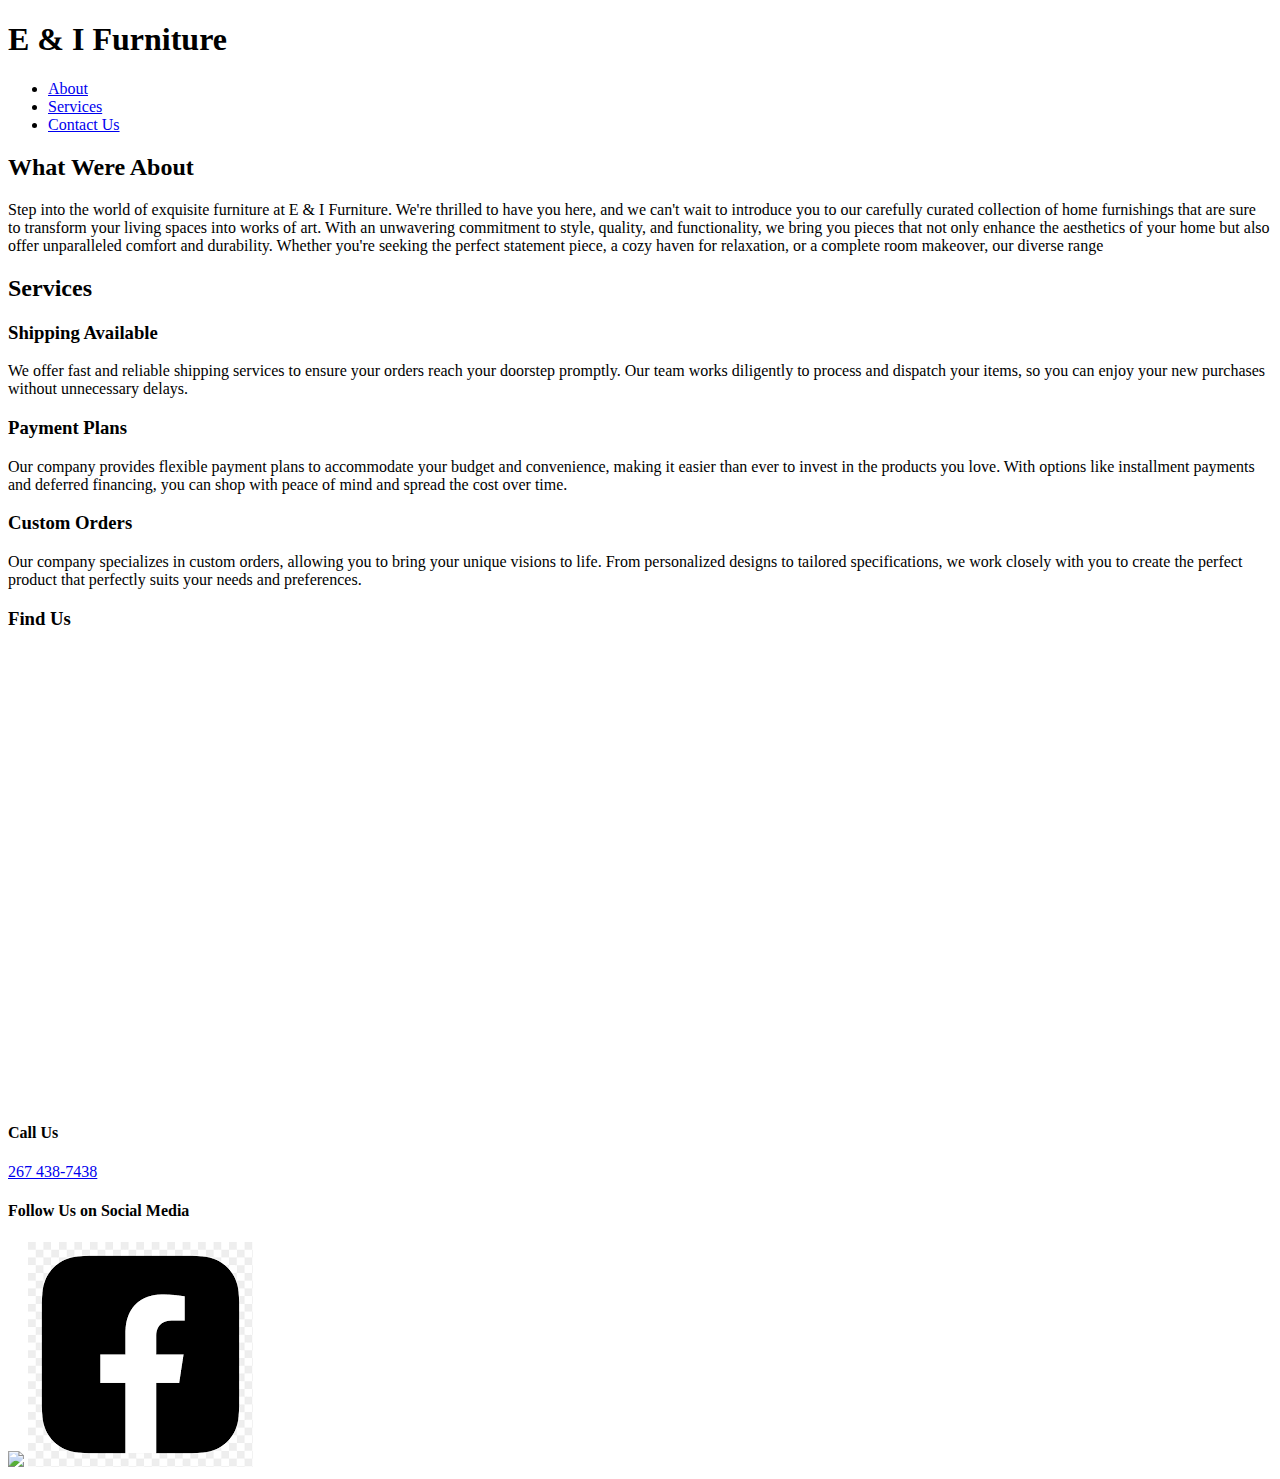
==== E & I Official.html @ 7cccca2b "Add files via upload" ====
<!DOCTYPE html>
<html lang="en">

<head>
   <meta charset="UTF-8">
   <meta name="viewport" content="width=device-width, initial-scale=1.0" />
   <link rel="stylesheet" href="styles.css" />
   <title>E & I Furniture</title>
   <link rel="stylesheet" href="https://fonts.googleapis.com/css?family=Anton%7CBaskervville%7CRaleway&display=swap" />
   <link rel="stylesheet" href="https://use.fontawesome.com/releases/v5.8.2/css/all.css" />
</head>

<body>
   <div id="page-wrapper">
      <header id="header">

         <h1 class="nav-title">E & I Furniture</h1>
         <nav id="nav-bar">
            <ul>
               <li><a class="nav-link" href="#about">About</a></li>
               <li><a class="nav-link" href="#services">Services</a></li>
               <li><a class="nav-link" href="#contact">Contact Us</a></li>
            </ul>
            <div class="underline"></div>
         </nav>
      </header>
      <main>
         <section role="region" aria-labelledby="about">
            <h2 class="about-title" id="about">What Were About</h2>
            <div class="about-capt">
               <p class="about-text">
                  Step into the world of exquisite furniture at E & I Furniture. We're thrilled to have you here, and we can't wait to introduce you to our carefully curated collection of home furnishings that are sure to transform your living spaces into works of art. With an unwavering commitment to style, quality, and functionality, we bring you pieces that not only enhance the aesthetics of your home but also offer unparalleled comfort and durability. Whether you're seeking the perfect statement piece, a cozy haven for relaxation, or a complete room makeover, our diverse range
               </p>
            </div>
         </section>
         <section role="region" aria-labelledby="services">
            <h2 id="services" class="services-title">Services</h2>
            <div class="grid">
               <div class="desc">
                  <h3>Shipping Available</h3>
                  <p>We offer fast and reliable shipping services to ensure your orders reach your doorstep promptly. Our team works diligently to process and dispatch your items, so you can enjoy your new purchases without unnecessary delays.</p>

               </div>
            </div>
            <div class="grid">
               <div class="desc">
                  <h3>Payment Plans</h3>
                  <p>Our company provides flexible payment plans to accommodate your budget and convenience, making it easier than ever to invest in the products you love. With options like installment payments and deferred financing, you can shop with peace of mind and spread the cost over time.</p>

               </div>
            </div>
            <div class="grid">
               <div class="desc">
                  <h3>Custom Orders</h3>
                  <p>Our company specializes in custom orders, allowing you to bring your unique visions to life. From personalized designs to tailored specifications, we work closely with you to create the perfect product that perfectly suits your needs and preferences.</p>

               </div>
            </div>

         </section>
         <div class="media-space">
            <h3 class="about-title">Find Us</h3>
            <section id="map-space">
               <iframe class="map" id="map" src="https://www.google.com/maps/embed?pb=!1m18!1m12!1m3!1d3052.7435828412454!2d-75.1714985!3d40.0811314!2m3!1f0!2f0!3f0!3m2!1i1024!2i768!4f13.1!3m3!1m2!1s0x89c6ba1dfa18c8f7%3A0x83dce502d1e5c01f!2s1626%20Wadsworth%20Ave%2C%20Philadelphia%2C%20PA%2019150!5e0!3m2!1sen!2sus!4v1697639814321!5m2!1sen!2sus" width="600" height="450" style="border:0;" allowfullscreen="" loading="lazy" referrerpolicy="no-referrer-when-downgrade"></iframe>
            </section>
         </div>
         <div class="contact-list">
            <h4>Call Us</h4>
            <p><a href="tel:267 438-7438">267 438-7438</a></p>
            <div class="socials">
               <h4 id="contact">Follow Us on Social Media</h4>
               <a> <img src="https://encrypted-tbn0.gstatic.com/images?q=tbn:ANd9GcQ73JXK-xIL_OPWReLHsg5eMMx-zmWqTyOnXA&usqp=CAU"></a>
               <a href="https://m.facebook.com/p/EI-Furniture-and-Bedding-100063609966567/"><img src="[data-uri]" /></a>
            </div>
         </div>
      </main>
   </div>
</body>
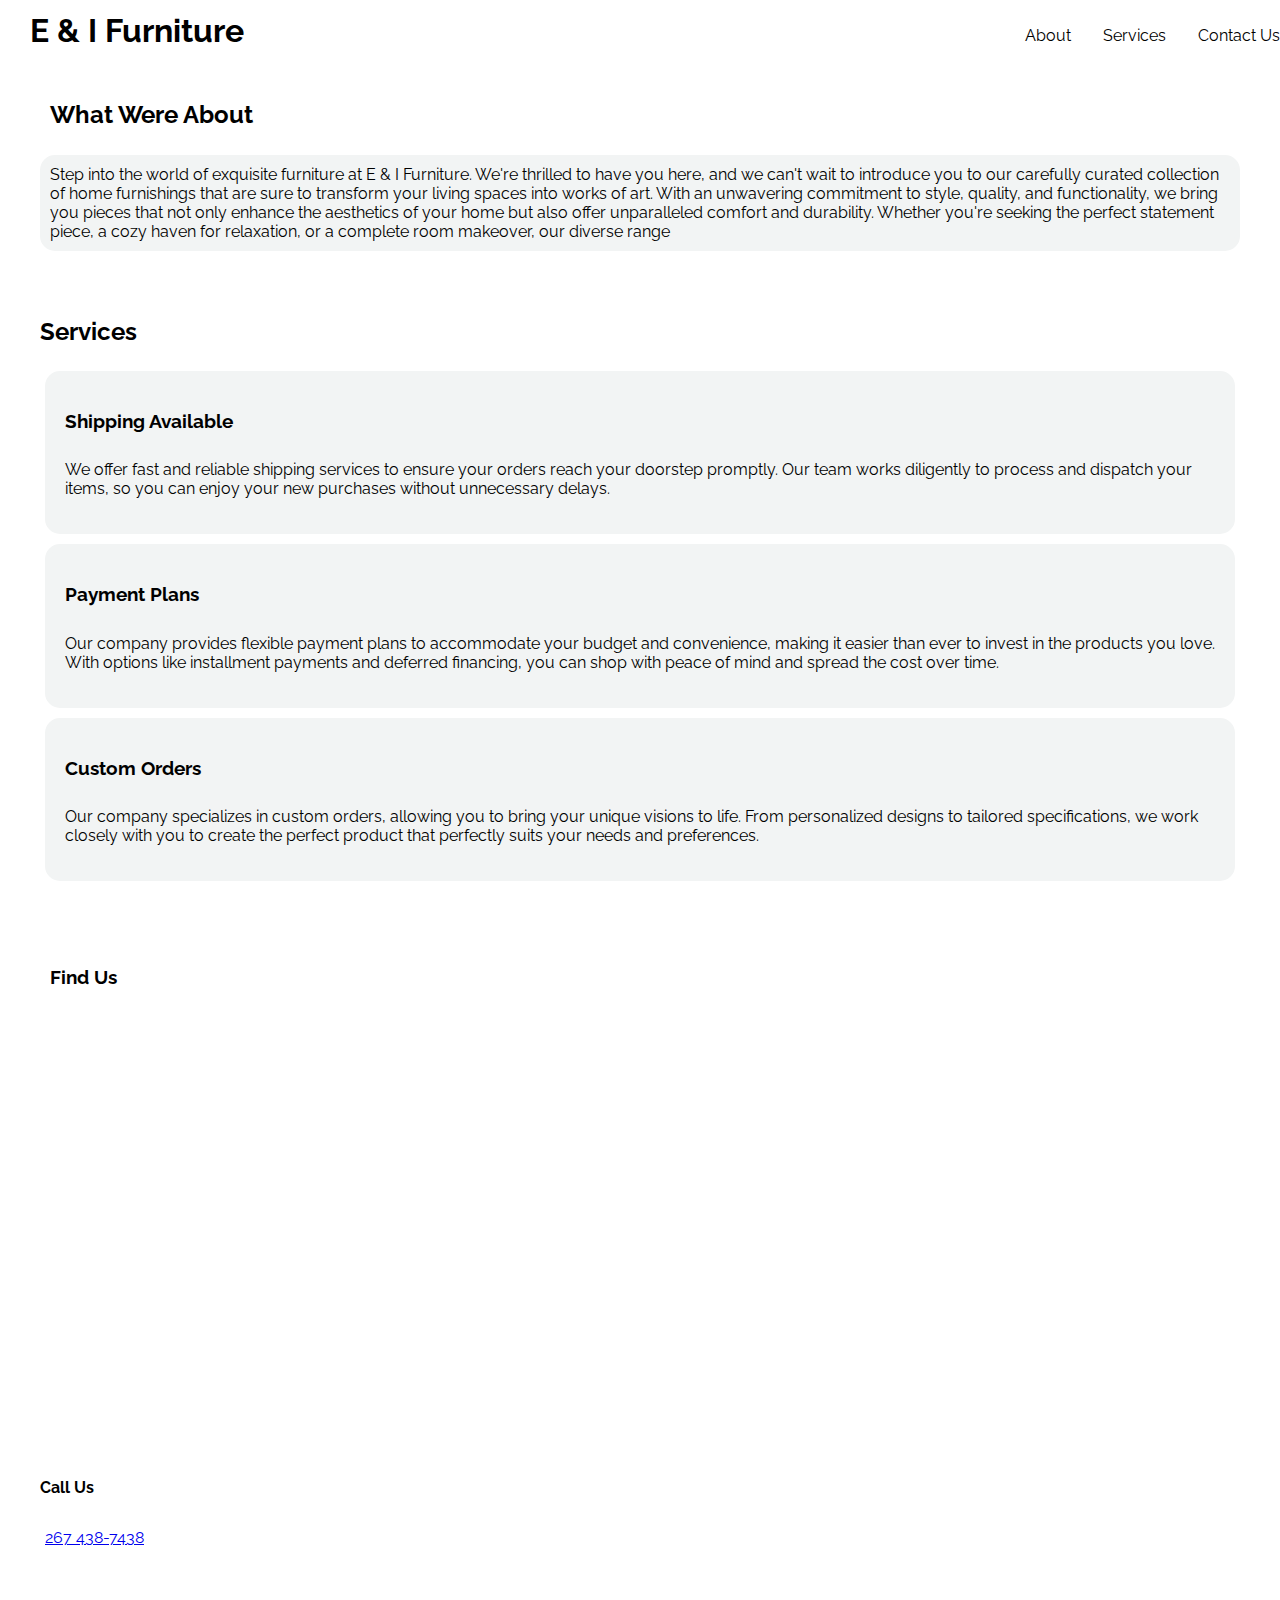
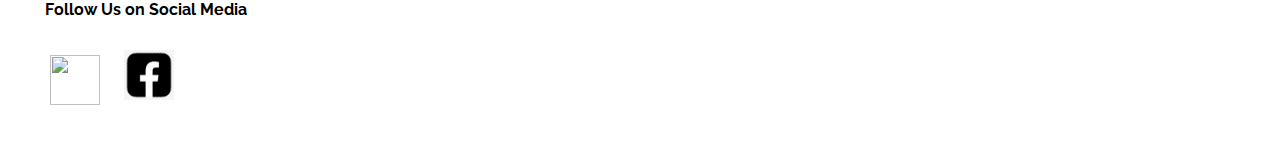
==== commit 7502d27b: "Update E & I Official.html" ====
--- a/E & I Official.html
+++ b/E & I Official.html
@@ -4,7 +4,7 @@
 <head>
    <meta charset="UTF-8">
    <meta name="viewport" content="width=device-width, initial-scale=1.0" />
-   <link rel="stylesheet" href="styles.css" />
+   <link rel="stylesheet" href="E&I-Official.css" />
    <title>E & I Furniture</title>
    <link rel="stylesheet" href="https://fonts.googleapis.com/css?family=Anton%7CBaskervville%7CRaleway&display=swap" />
    <link rel="stylesheet" href="https://use.fontawesome.com/releases/v5.8.2/css/all.css" />
@@ -75,4 +75,4 @@
          </div>
       </main>
    </div>
-</body>+</body>
--- a/E&I-Official.css
+++ b/E&I-Official.css
@@ -0,0 +1,172 @@
+* {
+   font-family: raleway;
+   padding: 5px;
+}
+
+img {
+   width: 50px;
+   height: 50px;
+}
+
+@media (prefers-reduced-motion: no-preference) {
+   * {
+      scroll-behavior: smooth;
+   }
+}
+
+header {
+   width: 100%;
+   height: 50px;
+   background-color: white;
+   display: flex;
+   justify-content: space-between;
+   align-items: center;
+   position: fixed;
+   top: 0;
+}
+
+.nav-title {
+   margin: 0;
+   padding: 0;
+   font-size: max-width(5vw);
+}
+
+nav {
+   width: 50%;
+   max-width: 300px;
+   height: 50px;
+}
+
+nav > ul {
+   display: flex;
+   justify-content: space-evenly;
+   flex-wrap: wrap;
+   align-items: center;
+   padding-inline-start: 0;
+   margin-block: 0;
+   height: 100%;
+}
+
+nav > ul > li {
+   color: Black;
+   margin: 0 0.2rem;
+   padding: 0.2rem;
+   display: block;
+   cursor: pointer;
+   z-index: 5;
+}
+
+li > a {
+   text-decoration: none;
+   color: inherit;
+   font-size: max-width(3.5vw);
+}
+
+li:hover {
+   color: #85929e;
+   cursor: pointer;
+   bottom: 0;
+   height: 6px;
+   z-index: 2;
+}
+
+
+body {
+   margin: 5px;
+   padding: 10px;
+   
+}
+
+.about-title {
+   margin: 60px 0 0 10px;
+   padding: 20px 10 10px 5px;
+}
+
+.about-text {
+   border: 5px #f2f4f4 solid;
+   border-radius: 15px;
+   background-color: #f2f4f4;
+}
+
+.services-title {
+   margin: 25 0 0 10;
+   padding: 20px 10 10px 5px;
+}
+
+#services {
+   margin-top: 30px;
+}
+
+.grid {
+   display: flex;
+   border: 5px #f2f4f4 solid;
+   border-radius: 15px;
+   background-color: #f2f4f4;
+   margin: 10px;
+}
+
+iframe {
+   justify-content: center;
+   flex-direction: column;
+   width: 100%;
+   display: box;
+   border-radius: 15px;
+   aspect-ratio: 3/4;
+
+}
+
+
+.map {
+   margin-top: 10px;
+   margin-bottom: 10px;
+   aspect-ratio: 3/4;
+   float: left;
+}
+
+form {
+   display: flex;
+   flex-direction: row;
+   justify-content: centered;
+   align-items: center;
+   text-align: center;
+}
+
+input {
+   padding: 5px;
+   margin: 5px;
+   border: 5px #f2f4f4 solid;
+   border-radius: 15px;
+   background-color: #f2f4f4;
+}
+
+.contact-title {
+   margin: 25 0 0 10;
+   padding: 20px 10 10px 5px;
+}
+
+media-space {
+   display: flex;
+   margin: 10px 10px 10px 10px;
+   padding: 10px 10px 10px;
+   aspect-ratio: 1/2;
+   position: absolute;
+}
+
+.contact-list {
+   margin-top: 10px;
+   padding-top: 5rem;
+}
+
+#map {
+}
+
+#submit {
+   background: #f2f4f4;
+   display: block;
+   
+}
+
+#submit.hover {
+   background: rgba(2,126,251,1);
+  transition: all 0.3s ease;
+}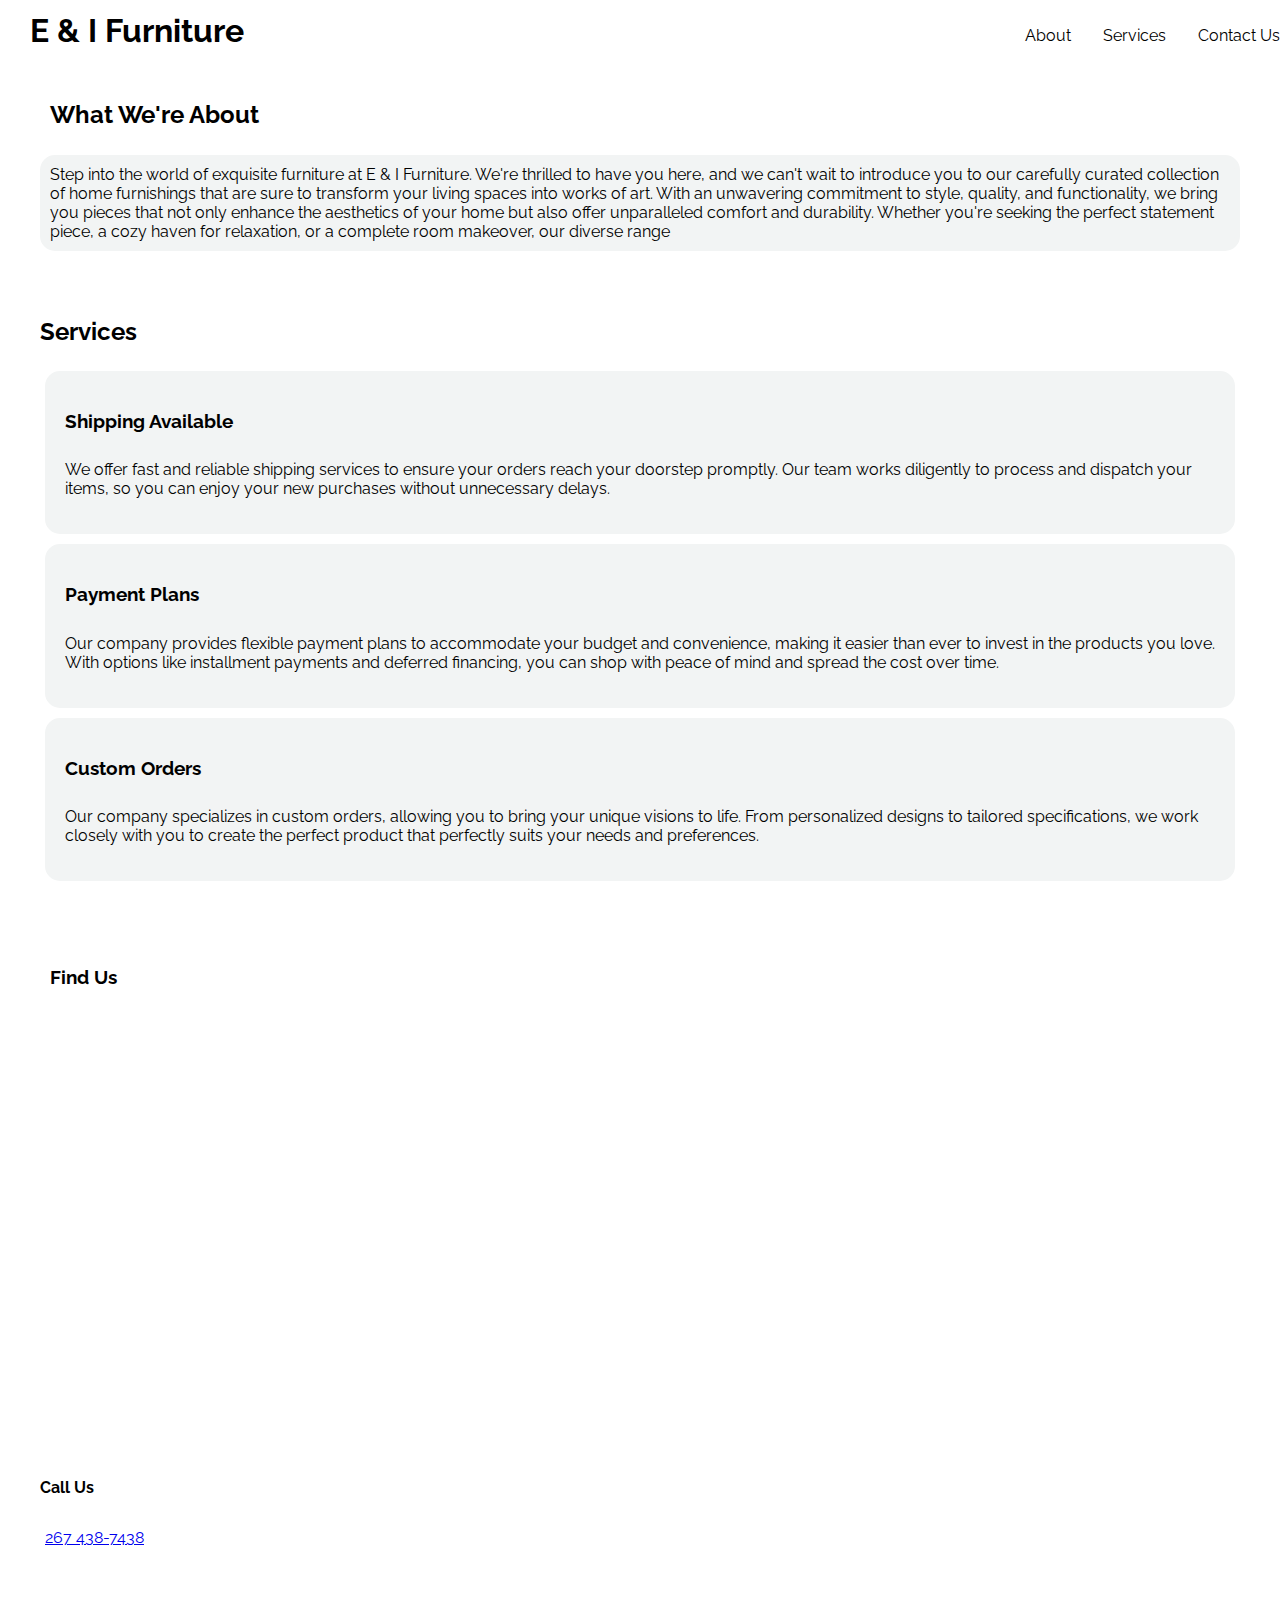
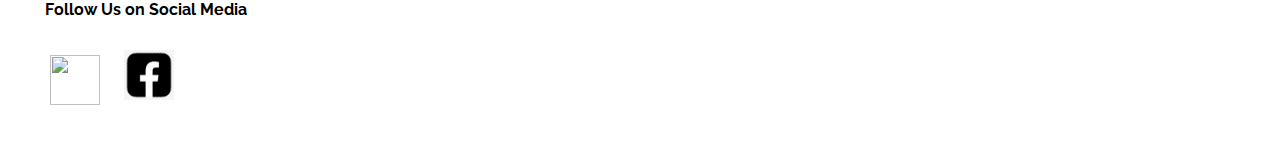
==== commit d89796be: "Update E & I Official.html" ====
--- a/E & I Official.html
+++ b/E & I Official.html
@@ -26,7 +26,7 @@
       </header>
       <main>
          <section role="region" aria-labelledby="about">
-            <h2 class="about-title" id="about">What Were About</h2>
+            <h2 class="about-title" id="about">What We're About</h2>
             <div class="about-capt">
                <p class="about-text">
                   Step into the world of exquisite furniture at E & I Furniture. We're thrilled to have you here, and we can't wait to introduce you to our carefully curated collection of home furnishings that are sure to transform your living spaces into works of art. With an unwavering commitment to style, quality, and functionality, we bring you pieces that not only enhance the aesthetics of your home but also offer unparalleled comfort and durability. Whether you're seeking the perfect statement piece, a cozy haven for relaxation, or a complete room makeover, our diverse range
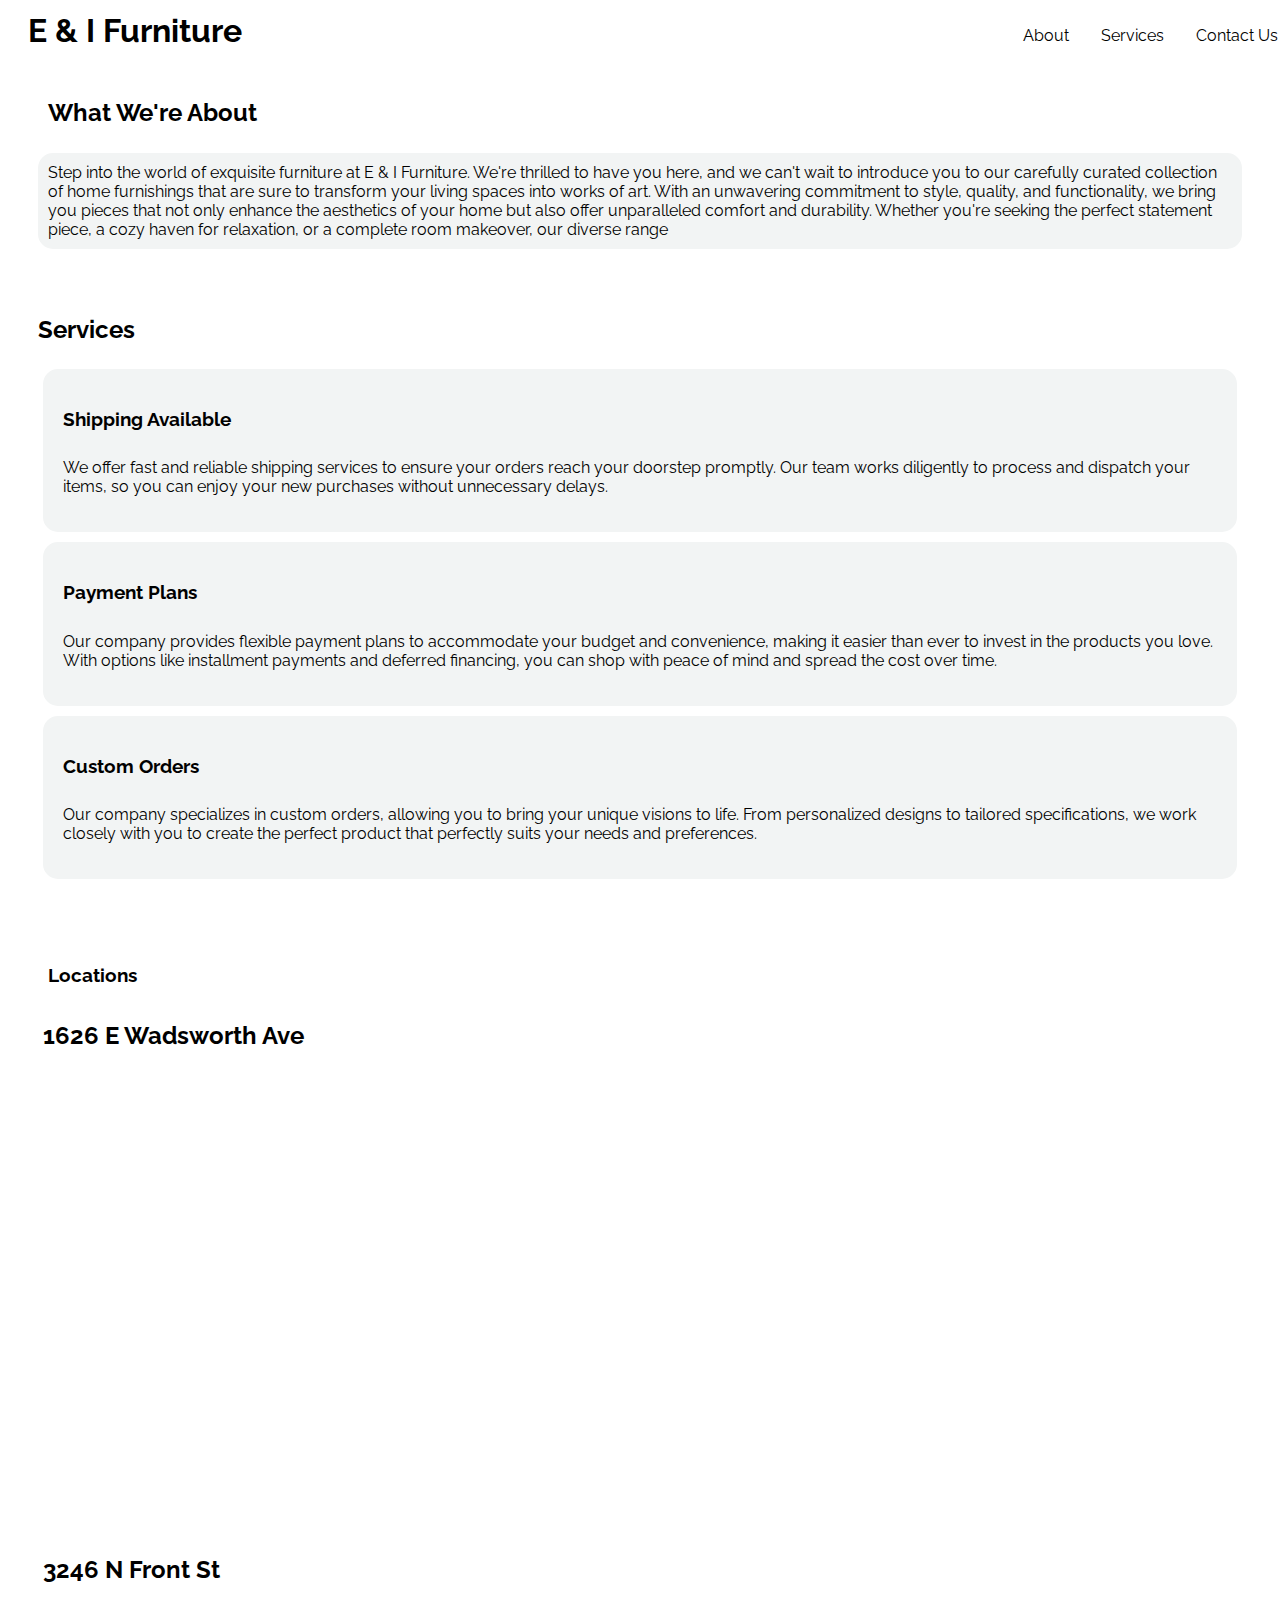
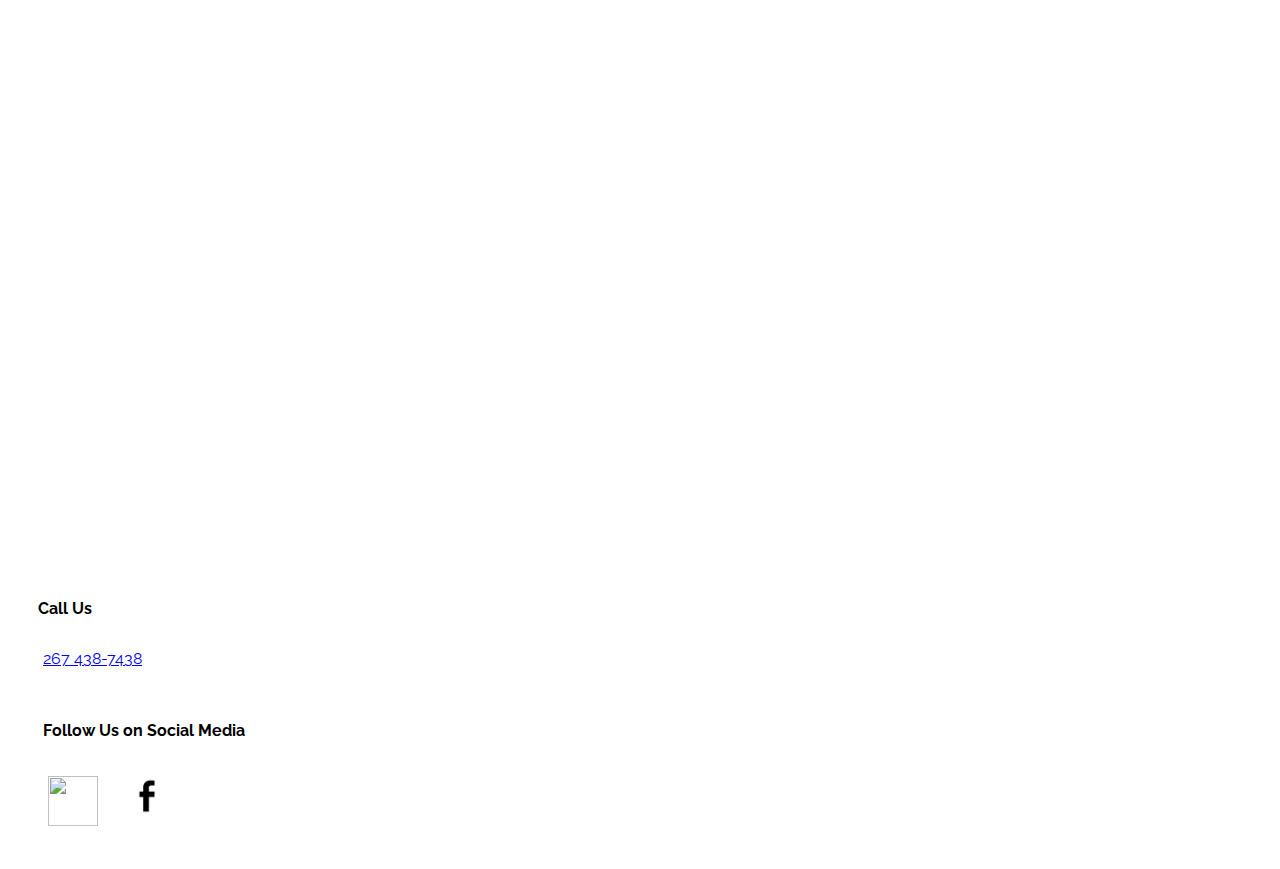
==== commit 8c02236f: "Update E & I Official.html" ====
--- a/E & I Official.html
+++ b/E & I Official.html
@@ -3,76 +3,98 @@
 
 <head>
    <meta charset="UTF-8">
-   <meta name="viewport" content="width=device-width, initial-scale=1.0" />
-   <link rel="stylesheet" href="E&I-Official.css" />
-   <title>E & I Furniture</title>
-   <link rel="stylesheet" href="https://fonts.googleapis.com/css?family=Anton%7CBaskervville%7CRaleway&display=swap" />
-   <link rel="stylesheet" href="https://use.fontawesome.com/releases/v5.8.2/css/all.css" />
+   <title>CodePen - E &amp; I Landing Page Official</title>
+   <meta name="viewport" content="width=device-width, initial-scale=1">
+   <link rel="stylesheet" href="./style.css">
+
 </head>
 
 <body>
-   <div id="page-wrapper">
-      <header id="header">
+   <!-- partial:index.partial.html -->
+   <!DOCTYPE html>
+   <html lang="en">
 
-         <h1 class="nav-title">E & I Furniture</h1>
-         <nav id="nav-bar">
-            <ul>
-               <li><a class="nav-link" href="#about">About</a></li>
-               <li><a class="nav-link" href="#services">Services</a></li>
-               <li><a class="nav-link" href="#contact">Contact Us</a></li>
-            </ul>
-            <div class="underline"></div>
-         </nav>
-      </header>
-      <main>
-         <section role="region" aria-labelledby="about">
-            <h2 class="about-title" id="about">What We're About</h2>
-            <div class="about-capt">
-               <p class="about-text">
-                  Step into the world of exquisite furniture at E & I Furniture. We're thrilled to have you here, and we can't wait to introduce you to our carefully curated collection of home furnishings that are sure to transform your living spaces into works of art. With an unwavering commitment to style, quality, and functionality, we bring you pieces that not only enhance the aesthetics of your home but also offer unparalleled comfort and durability. Whether you're seeking the perfect statement piece, a cozy haven for relaxation, or a complete room makeover, our diverse range
-               </p>
+   <head>
+      <meta charset="UTF-8">
+      <meta name="viewport" content="width=device-width, initial-scale=1.0" />
+      <link rel="stylesheet" href="styles.css" />
+      <title>E & I Furniture</title>
+      <link rel="stylesheet" href="https://fonts.googleapis.com/css?family=Anton%7CBaskervville%7CRaleway&display=swap" />
+      <link rel="stylesheet" href="https://use.fontawesome.com/releases/v5.8.2/css/all.css" />
+   </head>
+
+   <body>
+      <div id="page-wrapper">
+         <header id="header">
+
+            <h1 class="nav-title">E & I Furniture</h1>
+            <nav id="nav-bar">
+               <ul>
+                  <li><a class="nav-link" href="#about">About</a></li>
+                  <li><a class="nav-link" href="#services">Services</a></li>
+                  <li><a class="nav-link" href="#contact">Contact Us</a></li>
+               </ul>
+               <div class="underline"></div>
+            </nav>
+         </header>
+         <main>
+            <section role="region" aria-labelledby="about">
+               <h2 class="about-title" id="about">What We're About</h2>
+               <div class="about-capt">
+                  <p class="about-text">
+                     Step into the world of exquisite furniture at E & I Furniture. We're thrilled to have you here, and we can't wait to introduce you to our carefully curated collection of home furnishings that are sure to transform your living spaces into works of art. With an unwavering commitment to style, quality, and functionality, we bring you pieces that not only enhance the aesthetics of your home but also offer unparalleled comfort and durability. Whether you're seeking the perfect statement piece, a cozy haven for relaxation, or a complete room makeover, our diverse range
+                  </p>
+               </div>
+            </section>
+            <section role="region" aria-labelledby="services">
+               <h2 id="services" class="services-title">Services</h2>
+               <div class="grid">
+                  <div class="desc">
+                     <h3>Shipping Available</h3>
+                     <p>We offer fast and reliable shipping services to ensure your orders reach your doorstep promptly. Our team works diligently to process and dispatch your items, so you can enjoy your new purchases without unnecessary delays.</p>
+
+                  </div>
+               </div>
+               <div class="grid">
+                  <div class="desc">
+                     <h3>Payment Plans</h3>
+                     <p>Our company provides flexible payment plans to accommodate your budget and convenience, making it easier than ever to invest in the products you love. With options like installment payments and deferred financing, you can shop with peace of mind and spread the cost over time.</p>
+
+                  </div>
+               </div>
+               <div class="grid">
+                  <div class="desc">
+                     <h3>Custom Orders</h3>
+                     <p>Our company specializes in custom orders, allowing you to bring your unique visions to life. From personalized designs to tailored specifications, we work closely with you to create the perfect product that perfectly suits your needs and preferences.</p>
+
+                  </div>
+               </div>
+
+            </section>
+            <div class="media-space">
+               <h3 class="about-title">Locations</h3>
+               <section id="map-space">
+                  <h2 id="address-one">1626 E Wadsworth Ave</h2>
+                  <iframe class="map" id="map" src="https://www.google.com/maps/embed?pb=!1m18!1m12!1m3!1d3052.7435828412454!2d-75.1714985!3d40.0811314!2m3!1f0!2f0!3f0!3m2!1i1024!2i768!4f13.1!3m3!1m2!1s0x89c6ba1dfa18c8f7%3A0x83dce502d1e5c01f!2s1626%20Wadsworth%20Ave%2C%20Philadelphia%2C%20PA%2019150!5e0!3m2!1sen!2sus!4v1697639814321!5m2!1sen!2sus" width="600" height="450" style="border:0;" allowfullscreen="" loading="lazy" referrerpolicy="no-referrer-when-downgrade"></iframe>
+                  <h2 id="address-two"> 3246 N Front St</h2>
+                  <iframe src="https://www.google.com/maps/embed?pb=!1m18!1m12!1m3!1d3056.392875134827!2d-75.1292457!3d39.9996711!2m3!1f0!2f0!3f0!3m2!1i1024!2i768!4f13.1!3m3!1m2!1s0x89c6b7de76c95235%3A0x562c66648d712807!2s3246%20N%20Front%20St%2C%20Philadelphia%2C%20PA%2019140!5e0!3m2!1sen!2sus!4v1699634244683!5m2!1sen!2sus" width="600" height="450" style="border:0;" allowfullscreen="" loading="lazy" referrerpolicy="no-referrer-when-downgrade"></iframe>
+               </section>
             </div>
-         </section>
-         <section role="region" aria-labelledby="services">
-            <h2 id="services" class="services-title">Services</h2>
-            <div class="grid">
-               <div class="desc">
-                  <h3>Shipping Available</h3>
-                  <p>We offer fast and reliable shipping services to ensure your orders reach your doorstep promptly. Our team works diligently to process and dispatch your items, so you can enjoy your new purchases without unnecessary delays.</p>
-
+            <div class="contact-list">
+               <h4>Call Us</h4>
+               <p><a href="tel:267 438-7438">267 438-7438</a></p>
+               <div class="socials">
+                  <h4 id="contact">Follow Us on Social Media</h4>
+                  <a> <img src="https://encrypted-tbn0.gstatic.com/images?q=tbn:ANd9GcQ73JXK-xIL_OPWReLHsg5eMMx-zmWqTyOnXA&usqp=CAU"></a>
+                  <a href="https://m.facebook.com/p/EI-Furniture-and-Bedding-100063609966567/"><img src="[data-uri]" /></a>
                </div>
             </div>
-            <div class="grid">
-               <div class="desc">
-                  <h3>Payment Plans</h3>
-                  <p>Our company provides flexible payment plans to accommodate your budget and convenience, making it easier than ever to invest in the products you love. With options like installment payments and deferred financing, you can shop with peace of mind and spread the cost over time.</p>
+         </main>
+      </div>
+   </body>
+   <!-- partial -->
+   <script src='https://cdnjs.cloudflare.com/ajax/libs/jquery/3.7.1/jquery.min.js'></script>
+   <script src='https://cdnjs.cloudflare.com/ajax/libs/bootstrap/5.3.2/js/bootstrap.min.js'></script>
+</body>
 
-               </div>
-            </div>
-            <div class="grid">
-               <div class="desc">
-                  <h3>Custom Orders</h3>
-                  <p>Our company specializes in custom orders, allowing you to bring your unique visions to life. From personalized designs to tailored specifications, we work closely with you to create the perfect product that perfectly suits your needs and preferences.</p>
-
-               </div>
-            </div>
-
-         </section>
-         <div class="media-space">
-            <h3 class="about-title">Find Us</h3>
-            <section id="map-space">
-               <iframe class="map" id="map" src="https://www.google.com/maps/embed?pb=!1m18!1m12!1m3!1d3052.7435828412454!2d-75.1714985!3d40.0811314!2m3!1f0!2f0!3f0!3m2!1i1024!2i768!4f13.1!3m3!1m2!1s0x89c6ba1dfa18c8f7%3A0x83dce502d1e5c01f!2s1626%20Wadsworth%20Ave%2C%20Philadelphia%2C%20PA%2019150!5e0!3m2!1sen!2sus!4v1697639814321!5m2!1sen!2sus" width="600" height="450" style="border:0;" allowfullscreen="" loading="lazy" referrerpolicy="no-referrer-when-downgrade"></iframe>
-            </section>
-         </div>
-         <div class="contact-list">
-            <h4>Call Us</h4>
-            <p><a href="tel:267 438-7438">267 438-7438</a></p>
-            <div class="socials">
-               <h4 id="contact">Follow Us on Social Media</h4>
-               <a> <img src="https://encrypted-tbn0.gstatic.com/images?q=tbn:ANd9GcQ73JXK-xIL_OPWReLHsg5eMMx-zmWqTyOnXA&usqp=CAU"></a>
-               <a href="https://m.facebook.com/p/EI-Furniture-and-Bedding-100063609966567/"><img src="[data-uri]" /></a>
-            </div>
-         </div>
-      </main>
-   </div>
-</body>
+</html>
--- a/style.css
+++ b/style.css
@@ -0,0 +1,173 @@
+* {
+   font-family: raleway;
+   padding: 5px;
+}
+
+img {
+   width: 50px;
+   height: 50px;
+}
+
+@media (prefers-reduced-motion: no-preference) {
+   * {
+      scroll-behavior: smooth;
+   }
+}
+
+header {
+   width: 100%;
+   height: 50px;
+   background-color: white;
+   display: flex;
+   justify-content: space-between;
+   align-items: center;
+   position: fixed;
+   top: 0;
+}
+
+.nav-title {
+   margin: 0;
+   padding: 0;
+   font-size: max-width(5vw);
+}
+
+nav {
+   width: 50%;
+   max-width: 300px;
+   height: 50px;
+}
+
+nav > ul {
+   display: flex;
+   justify-content: space-evenly;
+   flex-wrap: wrap;
+   align-items: center;
+   padding-inline-start: 0;
+   margin-block: 0;
+   height: 100%;
+}
+
+nav > ul > li {
+   color: Black;
+   margin: 0 0.2rem;
+   padding: 0.2rem;
+   display: block;
+   cursor: pointer;
+   z-index: 5;
+}
+
+li > a {
+   text-decoration: none;
+   color: inherit;
+   font-size: max-width(3.5vw);
+}
+
+li:hover {
+   color: #85929e;
+   cursor: pointer;
+   bottom: 0;
+   height: 6px;
+   z-index: 2;
+}
+
+}
+
+body {
+   margin: 5px;
+   padding: 10px;
+   
+}
+
+.about-title {
+   margin: 60px 0 0 10px;
+   padding: 20px 10 10px 5px;
+}
+
+.about-text {
+   border: 5px #f2f4f4 solid;
+   border-radius: 15px;
+   background-color: #f2f4f4;
+}
+
+.services-title {
+   margin: 25 0 0 10;
+   padding: 20px 10 10px 5px;
+}
+
+#services {
+   margin-top: 30px;
+}
+
+.grid {
+   display: flex;
+   border: 5px #f2f4f4 solid;
+   border-radius: 15px;
+   background-color: #f2f4f4;
+   margin: 10px;
+}
+
+iframe {
+   justify-content: center;
+   flex-direction: column;
+   width: 100%;
+   display: box;
+   border-radius: 15px;
+   aspect-ratio: 3/4;
+
+}
+
+
+.map {
+   margin-top: 10px;
+   margin-bottom: 10px;
+   aspect-ratio: 3/4;
+   float: left;
+}
+
+form {
+   display: flex;
+   flex-direction: row;
+   justify-content: centered;
+   align-items: center;
+   text-align: center;
+}
+
+input {
+   padding: 5px;
+   margin: 5px;
+   border: 5px #f2f4f4 solid;
+   border-radius: 15px;
+   background-color: #f2f4f4;
+}
+
+.contact-title {
+   margin: 25 0 0 10;
+   padding: 20px 10 10px 5px;
+}
+
+media-space {
+   display: flex;
+   margin: 10px 10px 10px 10px;
+   padding: 10px 10px 10px;
+   aspect-ratio: 1/2;
+   position: absolute;
+}
+
+.contact-list {
+   margin-top: 10px;
+   padding-top: 5rem;
+}
+
+#map {
+}
+
+#submit {
+   background: #f2f4f4;
+   display: block;
+   
+}
+
+#submit.hover {
+   background: rgba(2,126,251,1);
+  transition: all 0.3s ease;
+}